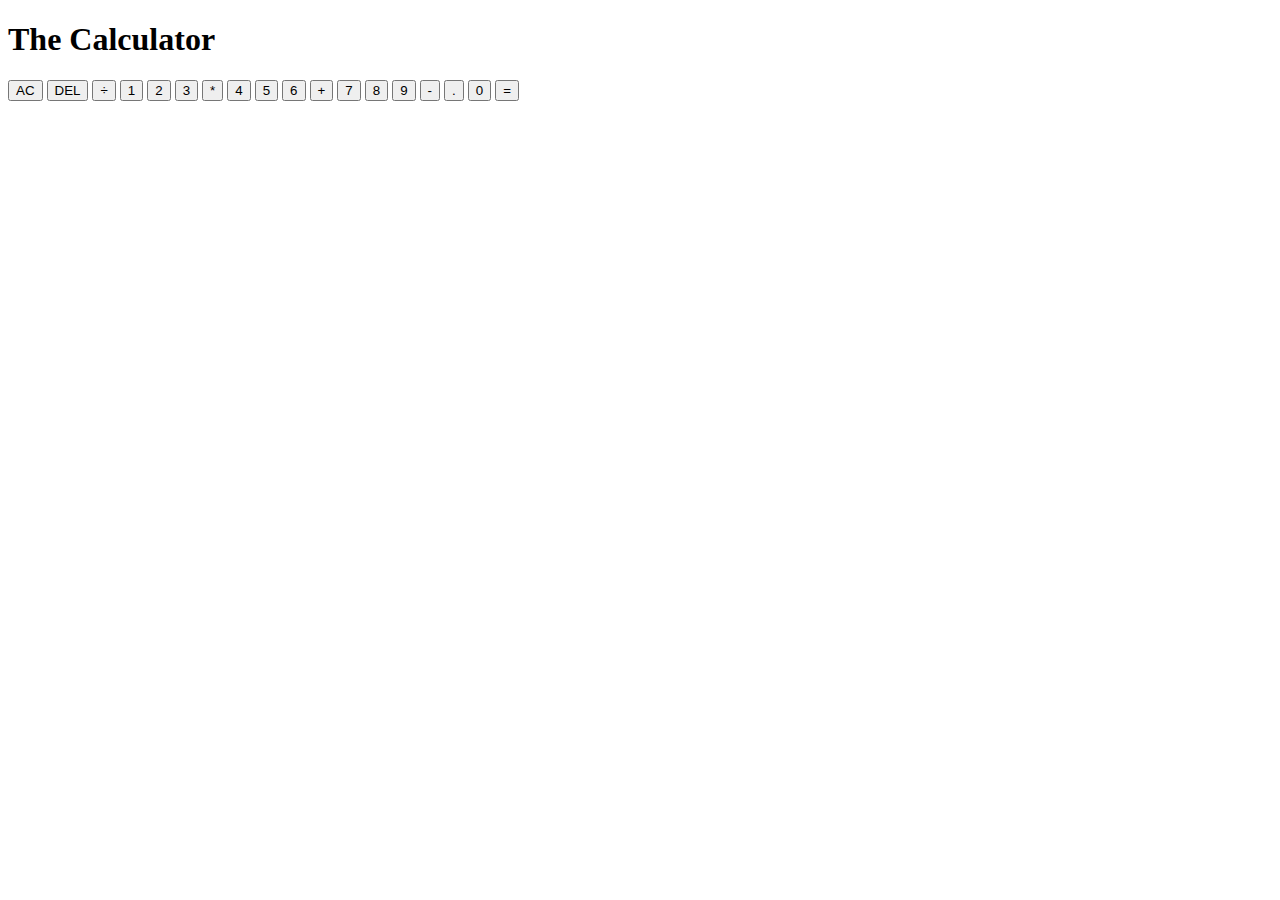
==== index.html @ 89d57fc4 "Buttons rendered" ====
<!DOCTYPE html>
<html lang="en">
<head>
    <meta charset="UTF-8">
    <meta http-equiv="X-UA-Compatible" content="IE=edge">
    <meta name="viewport" content="width=device-width, initial-scale=1.0">
    <link rel="stylesheet" href="styles.css">
    <script src="app.js" defer></script>
    <title>Calculator</title>
</head>
<body>
    <h1>The Calculator</h1>

    <div class="calculator-grid">
        <div class="output">
            <div class="previous-operand"></div>
            <div class="current-operand"></div>
        </div>
        <button class="span-two">AC</button>
        <button>DEL</button>
        <button>÷</button>
        <button>1</button>
        <button>2</button>
        <button>3</button>
        <button>*</button>
        <button>4</button>
        <button>5</button>
        <button>6</button>
        <button>+</button>
        <button>7</button>
        <button>8</button>
        <button>9</button>
        <button>-</button>
        <button>.</button>
        <button>0</button>
        <button class="span-two">=</button>
    </div>

    
</body>
</html>
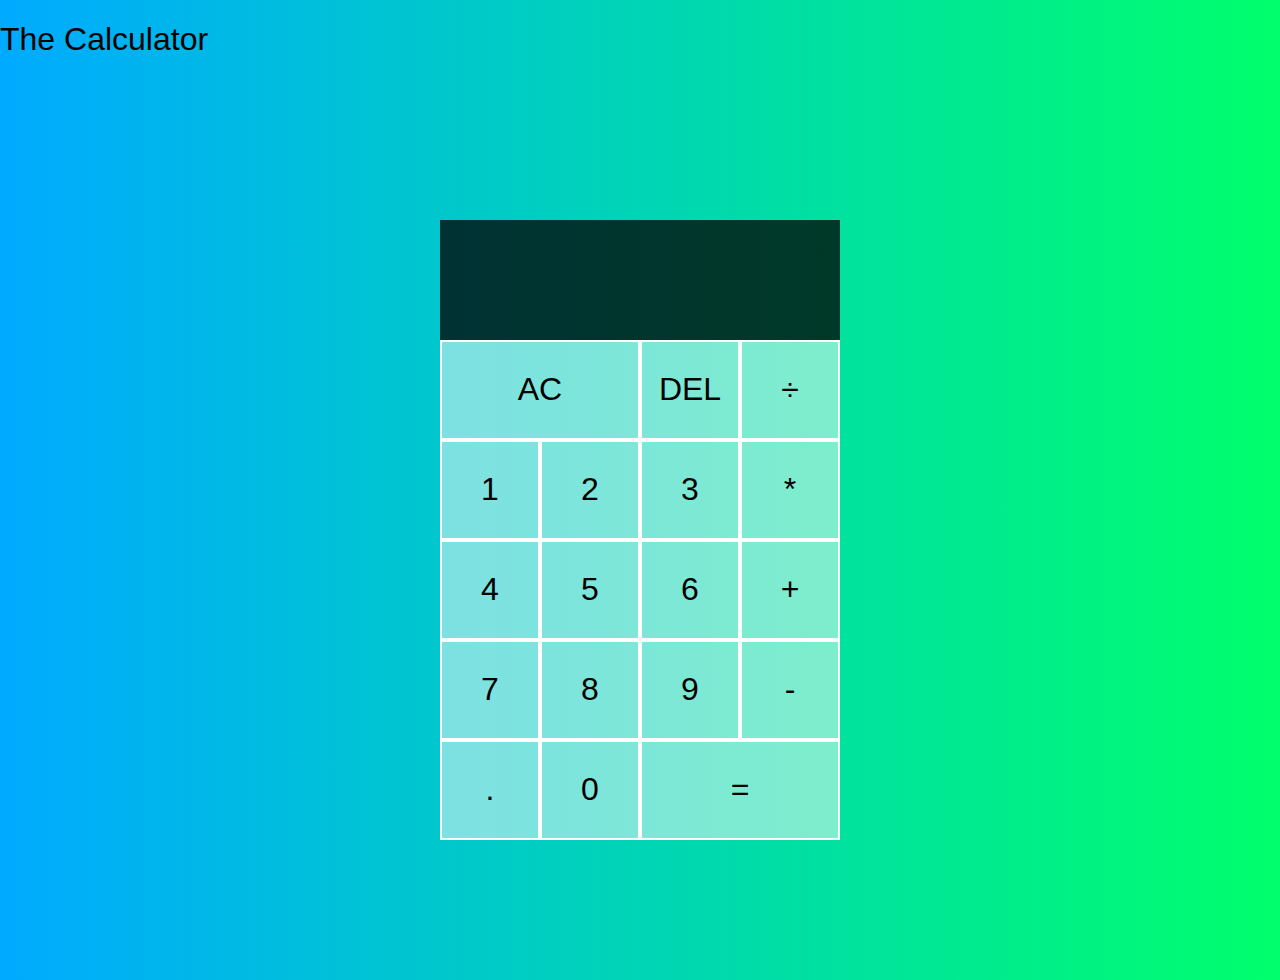
==== commit f649ee66: "Added data attribute" ====
--- a/index.html
+++ b/index.html
@@ -13,27 +13,27 @@
 
     <div class="calculator-grid">
         <div class="output">
-            <div class="previous-operand"></div>
-            <div class="current-operand"></div>
+            <div data-previous-operand class="previous-operand"></div>
+            <div data-current-operand class="current-operand"></div>
         </div>
-        <button class="span-two">AC</button>
-        <button>DEL</button>
-        <button>÷</button>
-        <button>1</button>
-        <button>2</button>
-        <button>3</button>
-        <button>*</button>
-        <button>4</button>
-        <button>5</button>
-        <button>6</button>
-        <button>+</button>
-        <button>7</button>
-        <button>8</button>
-        <button>9</button>
-        <button>-</button>
-        <button>.</button>
-        <button>0</button>
-        <button class="span-two">=</button>
+        <button data-all-clear class="span-two">AC</button>
+        <button data-delete>DEL</button>
+        <button data-operand>÷</button>
+        <button data-number>1</button>
+        <button data-number>2</button>
+        <button data-number>3</button>
+        <button data-operand>*</button>
+        <button data-number>4</button>
+        <button data-number>5</button>
+        <button data-number>6</button>
+        <button data-operand>+</button>
+        <button data-number>7</button>
+        <button data-number>8</button>
+        <button data-number>9</button>
+        <button data-operand>-</button>
+        <button data-number>.</button>
+        <button data-number>0</button>
+        <button data-equals class="span-two">=</button>
     </div>
 
     
--- a/styles.css
+++ b/styles.css
@@ -0,0 +1,58 @@
+*, *::before, *::after {
+    box-sizing: border-box;
+    font-family: sans-serif;
+    font-weight: normal;
+}
+
+body {
+    padding: 0;
+    margin: 0;
+    background: linear-gradient(to right, #00aaff, #00ff6c);
+}
+
+.calculator-grid {
+    display: grid;
+    justify-content: center;
+    align-content: center;
+    min-height: 100vh;
+    grid-template-columns: repeat(4, 100px);
+    grid-template-rows: minmax(120px, auto) repeat(5, 100px);
+}
+
+.calculator-grid > button {
+    cursor: pointer;
+    font-size: 2rem;
+    border: 2px solid white;
+    outline: none;
+    background-color: rgba(250,250,250, .50);
+}
+
+.calculator-grid > button:hover {
+    background-color: rgba(250,250,250, .7);
+}
+
+.span-two {
+    grid-column: span 2;
+}
+
+.output {
+    grid-column: 1 / -1;
+    background-color: rgba(0, 0, 0, .75);
+    display: flex;
+    align-items: flex-end;
+    justify-content: space-around;
+    flex-direction: column;
+    padding: 10px;
+    word-wrap: break-word;
+    word-break: break-all;
+}
+
+.output .previous-operand {
+    color: rgba(255, 255, 255, .75);
+    font-size: 1.5rem;
+}
+
+.output .current-operand {
+    color: white;
+    font-size: 2.5rem;
+}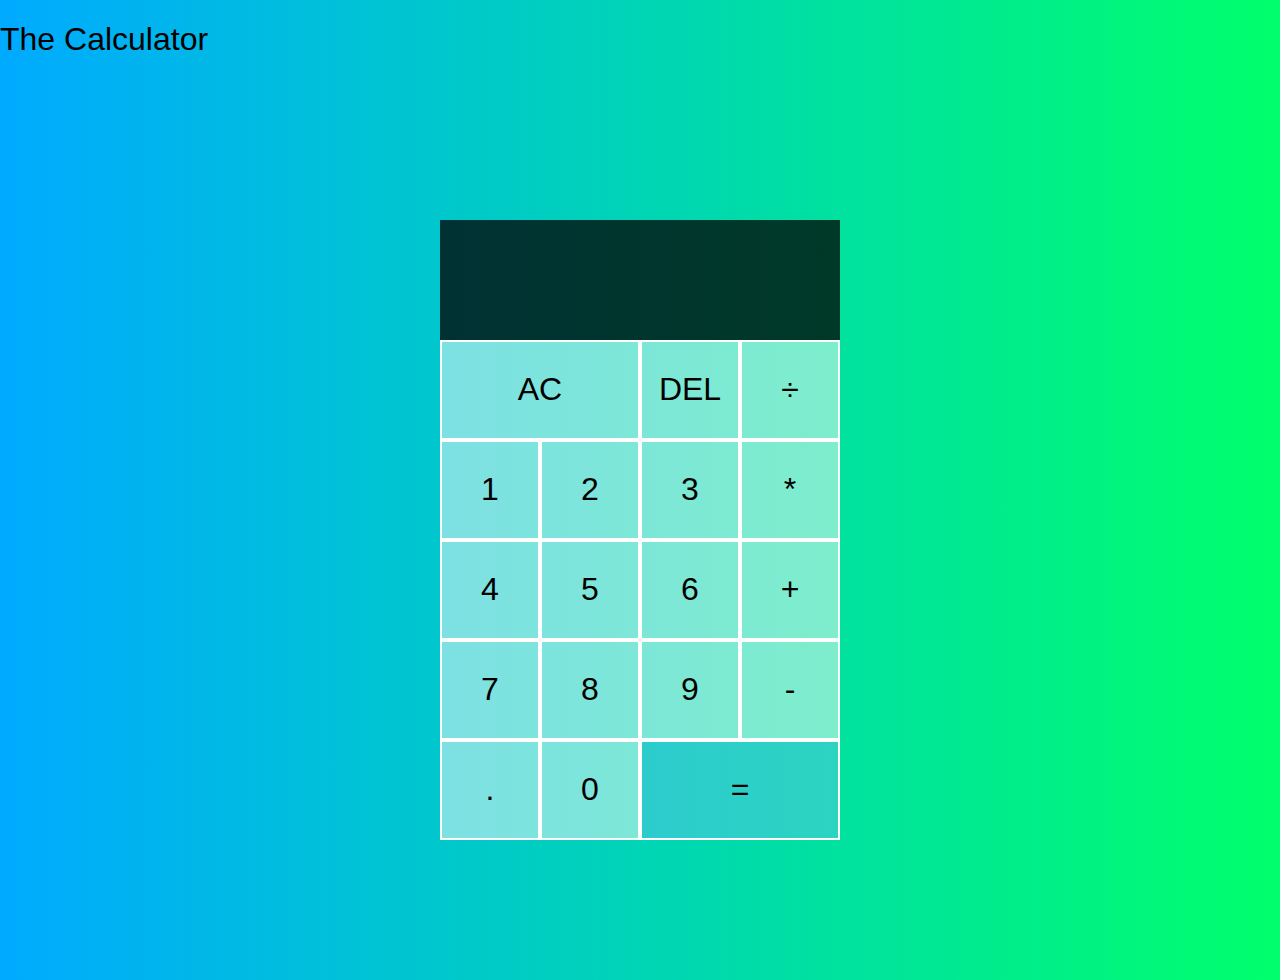
==== commit f42238c0: "Update index.html" ====
--- a/index.html
+++ b/index.html
@@ -18,19 +18,19 @@
         </div>
         <button data-all-clear class="span-two">AC</button>
         <button data-delete>DEL</button>
-        <button data-operand>÷</button>
+        <button data-operation>÷</button>
         <button data-number>1</button>
         <button data-number>2</button>
         <button data-number>3</button>
-        <button data-operand>*</button>
+        <button data-operation>*</button>
         <button data-number>4</button>
         <button data-number>5</button>
         <button data-number>6</button>
-        <button data-operand>+</button>
+        <button data-operation>+</button>
         <button data-number>7</button>
         <button data-number>8</button>
         <button data-number>9</button>
-        <button data-operand>-</button>
+        <button data-operation>-</button>
         <button data-number>.</button>
         <button data-number>0</button>
         <button data-equals class="span-two">=</button>
--- a/styles.css
+++ b/styles.css
@@ -24,7 +24,15 @@
     font-size: 2rem;
     border: 2px solid white;
     outline: none;
-    background-color: rgba(250,250,250, .50);
+    background-color: rgba(250, 250, 250, 0.5);
+}
+
+button[data-operand] {
+    background-color: rgb(247, 255, 18);
+}
+
+button[data-equals] {
+    background-color: rgba(101, 193, 236, 0.439);
 }
 
 .calculator-grid > button:hover {
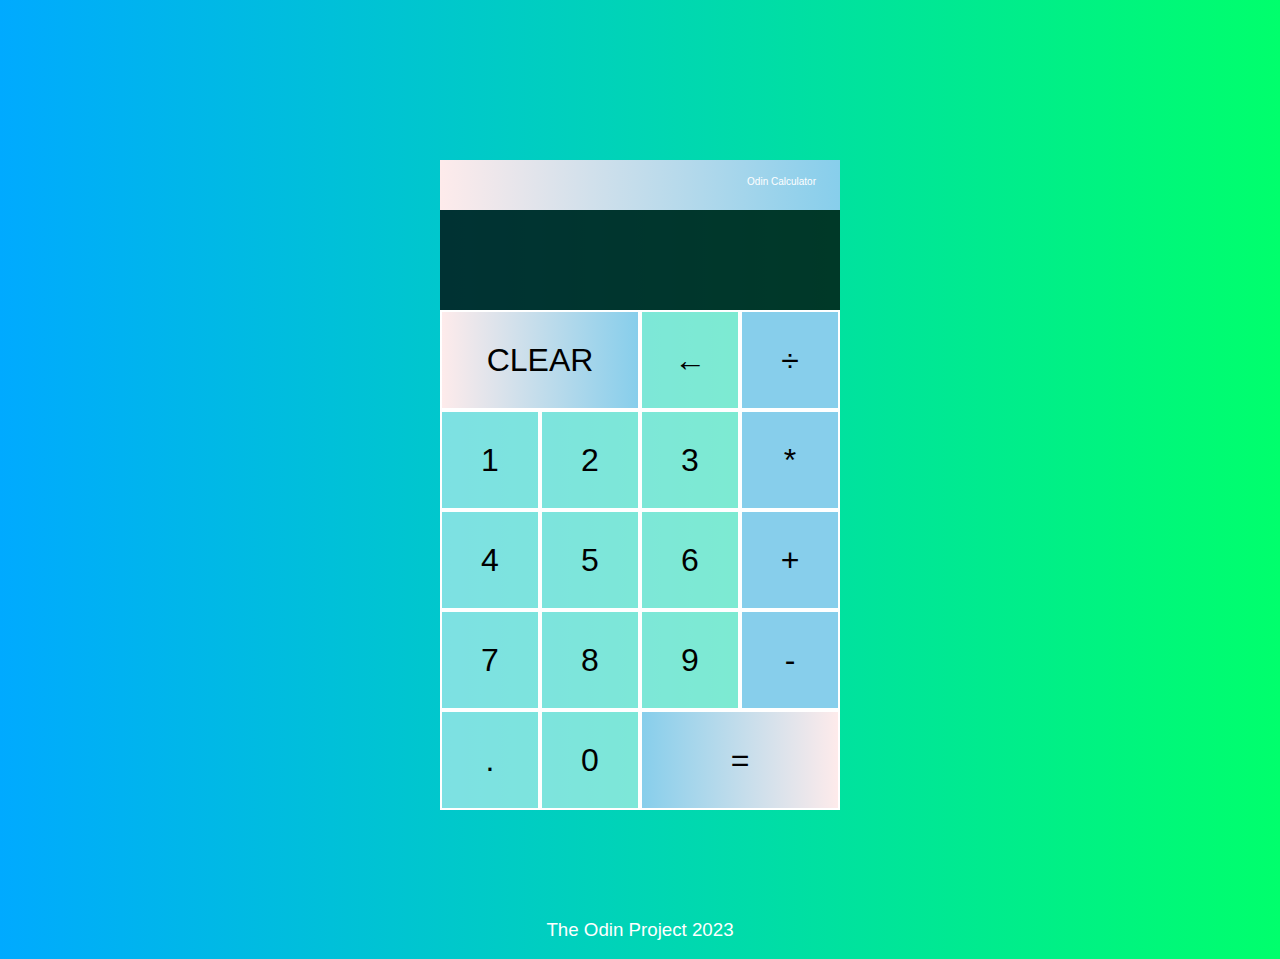
==== commit 43f0091c: "Modified styles" ====
--- a/index.html
+++ b/index.html
@@ -9,15 +9,20 @@
     <title>Calculator</title>
 </head>
 <body>
-    <h1>The Calculator</h1>
+    
 
     <div class="calculator-grid">
+        <div class="logo-container">
+            <div class="logo">Odin Calculator</div>
+            
+        </div>
+
         <div class="output">
             <div data-previous-operand class="previous-operand"></div>
             <div data-current-operand class="current-operand"></div>
         </div>
-        <button data-all-clear class="span-two">AC</button>
-        <button data-delete>DEL</button>
+        <button data-all-clear class="span-two">CLEAR</button>
+        <button data-delete>&larr;</button>
         <button data-operation>÷</button>
         <button data-number>1</button>
         <button data-number>2</button>
@@ -36,6 +41,11 @@
         <button data-equals class="span-two">=</button>
     </div>
 
+    <div class="footer-container">
+        <div class="footer">
+            <h3>The Odin Project 2023</h3>
+        </div>
+    </div>
     
 </body>
 </html>--- a/styles.css
+++ b/styles.css
@@ -19,6 +19,18 @@
     grid-template-rows: minmax(120px, auto) repeat(5, 100px);
 }
 
+.logo-container {
+    background: linear-gradient(to right, rgb(254, 235, 235), skyblue);
+    border-bottom: none;
+    width: 400px;
+    margin-top: 70px;
+    text-align: end;
+    padding: 16px 24px 0 0;
+    font-size: 10px;
+    color: white;
+}
+
+
 .calculator-grid > button {
     cursor: pointer;
     font-size: 2rem;
@@ -27,12 +39,17 @@
     background-color: rgba(250, 250, 250, 0.5);
 }
 
-button[data-operand] {
-    background-color: rgb(247, 255, 18);
+button[data-all-clear] {
+    background: linear-gradient(to right, rgb(254, 235, 235), skyblue);
+}
+
+button[data-operation] {
+    background-color: skyblue;
 }
 
 button[data-equals] {
-    background-color: rgba(101, 193, 236, 0.439);
+    background: linear-gradient(to right,  skyblue, rgb(254, 235, 235));
+    height: 100px;
 }
 
 .calculator-grid > button:hover {
@@ -63,4 +80,11 @@
 .output .current-operand {
     color: white;
     font-size: 2.5rem;
+}
+
+.footer-container {
+    display: flex;
+    justify-content: center;
+    align-items: center;
+    color: white;
 }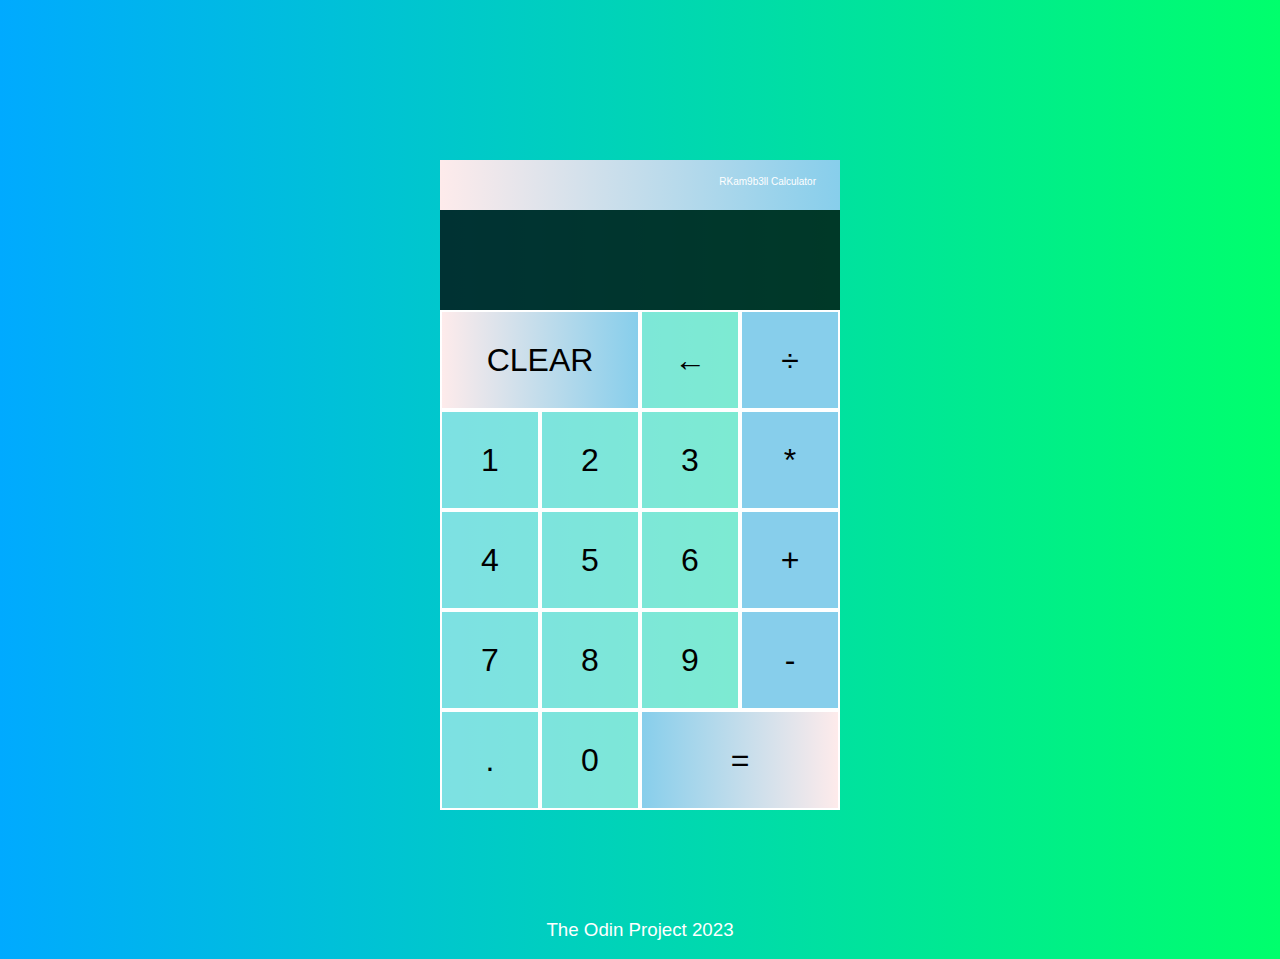
==== commit 1721f358: "Modified index.html" ====
--- a/index.html
+++ b/index.html
@@ -13,7 +13,7 @@
 
     <div class="calculator-grid">
         <div class="logo-container">
-            <div class="logo">Odin Calculator</div>
+            <div class="logo">RKam9b3ll Calculator</div>
             
         </div>
 
@@ -48,4 +48,4 @@
     </div>
     
 </body>
-</html>+</html>
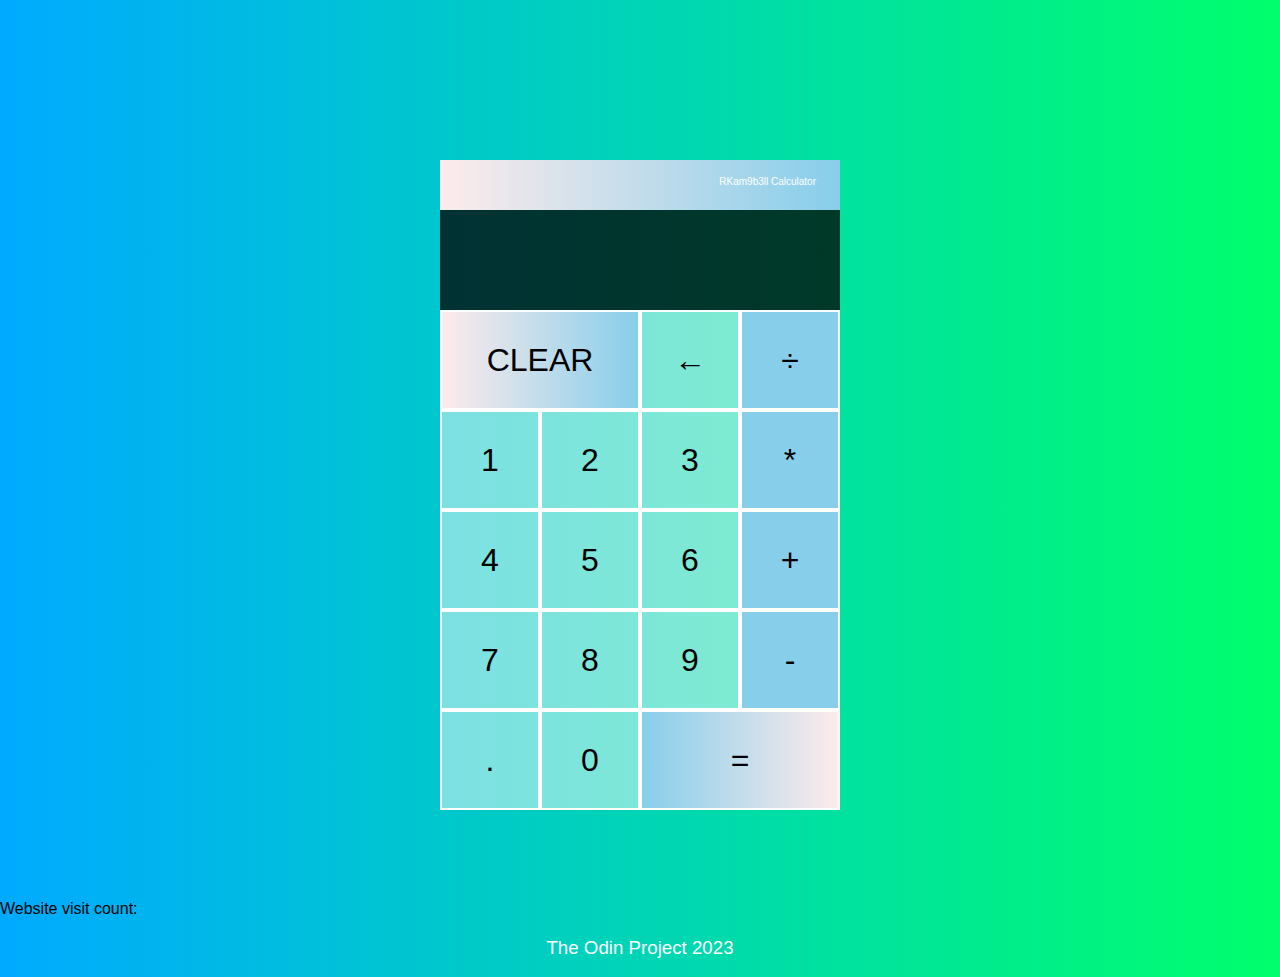
==== commit 0d12f8fe: "Modified app.js and index.html" ====
--- a/index.html
+++ b/index.html
@@ -41,6 +41,9 @@
         <button data-equals class="span-two">=</button>
     </div>
 
+    <div>Website visit count:</div>
+    <div class="website-counter"></div>
+
     <div class="footer-container">
         <div class="footer">
             <h3>The Odin Project 2023</h3>
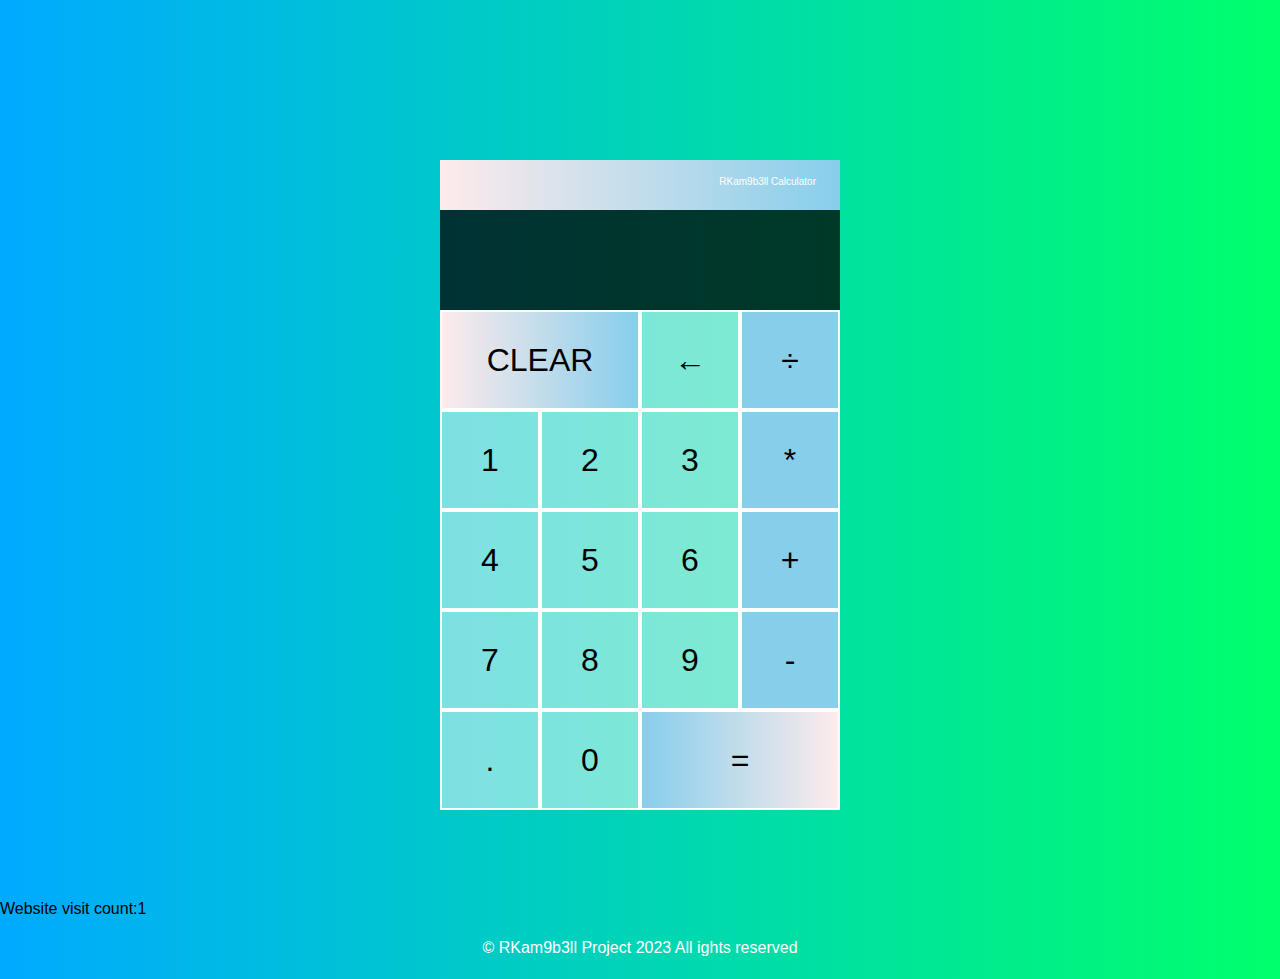
==== commit b95497b4: "Modified app.js and index.html and styles.css" ====
--- a/index.html
+++ b/index.html
@@ -41,12 +41,13 @@
         <button data-equals class="span-two">=</button>
     </div>
 
-    <div>Website visit count:</div>
-    <div class="website-counter"></div>
-
+    <div class="counter-container">
+        <div class="count-text">Website visit count:</div>
+        <div class="website-counter"></div>
+    </div>
     <div class="footer-container">
         <div class="footer">
-            <h3>The Odin Project 2023</h3>
+            <h4> &copy; RKam9b3ll Project 2023 All ights reserved</h4>
         </div>
     </div>
     
--- a/styles.css
+++ b/styles.css
@@ -82,9 +82,17 @@
     font-size: 2.5rem;
 }
 
+.counter-container {
+    display: flex;
+}
+
+.count-text {
+    color: black;
+}
+
 .footer-container {
     display: flex;
     justify-content: center;
     align-items: center;
     color: white;
-}+}
